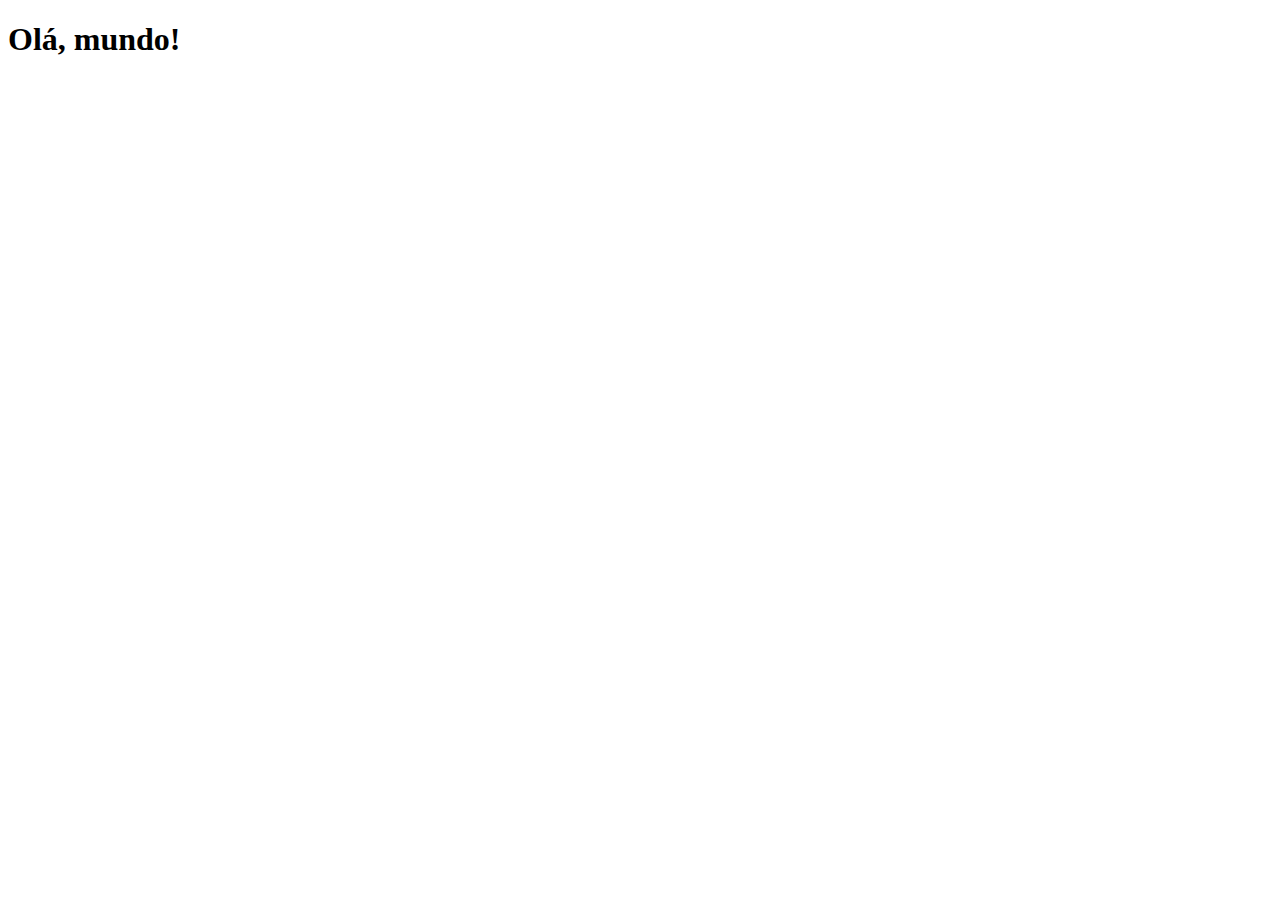
==== index.html @ b180e95a "Criei a página principal" ====
<!DOCTYPE html>
<html lang="pt-br">
<head>
    <meta charset="UTF-8">
    <meta http-equiv="X-UA-Compatible" content="IE=edge">
    <meta name="viewport" content="width=device-width, initial-scale=1.0">
    <link rel="shortcut icon" href="favicon.ico" type="image/x-icon">
    <title>Projeto Redes Sociais</title>
</head>
<body>
    <h1>Olá, mundo!</h1>
</body>
</html>
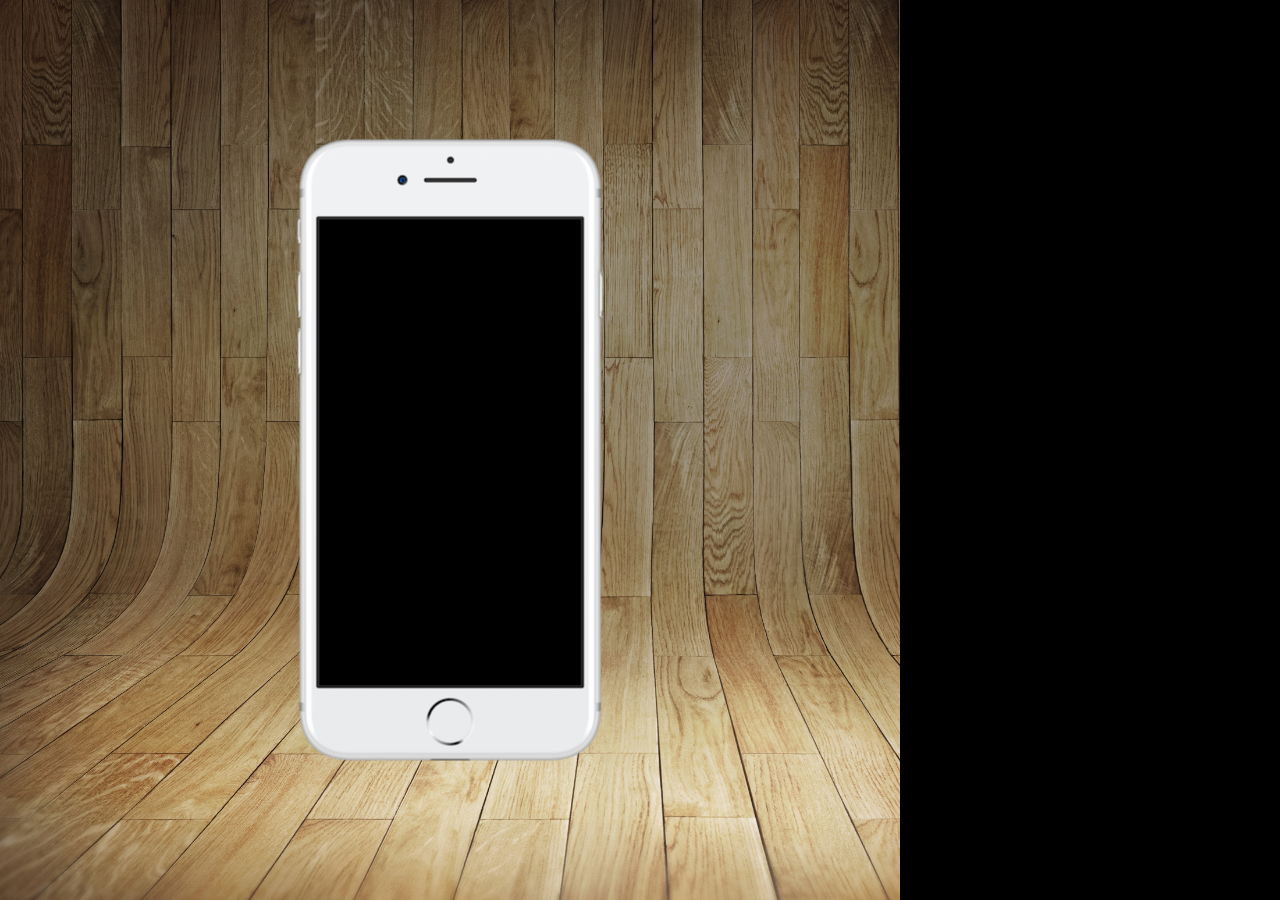
==== commit 4d380265: "Inicio projeto" ====
--- a/index.html
+++ b/index.html
@@ -5,9 +5,17 @@
     <meta http-equiv="X-UA-Compatible" content="IE=edge">
     <meta name="viewport" content="width=device-width, initial-scale=1.0">
     <link rel="shortcut icon" href="favicon.ico" type="image/x-icon">
+    <link rel="stylesheet" href="estilos/styles.css">
     <title>Projeto Redes Sociais</title>
 </head>
 <body>
-    <h1>Olá, mundo!</h1>
+    <main>
+        <section id="telefone"> 
+
+        </section>
+        <section id="redes-sociais">
+
+        </section>
+    </main>
 </body>
 </html>--- a/estilos/styles.css
+++ b/estilos/styles.css
@@ -0,0 +1,35 @@
+@charset "UTF-8";
+
+* {
+    margin: 0px;
+    padding: 0px;
+    font-family: Arial, Helvetica, sans-serif;
+}
+
+html, body {
+    height: 100vh;
+    width: 100vh;
+    background-color: black;
+}
+
+body {
+    background: url(../imagens/fundo-madeira.jpg) no-repeat top center; 
+    background-size: cover;       /* Para cobrir a tela inteira */
+    background-attachment: fixed; /* Fixar para não ter rolagem */
+}
+
+main {
+    position: relative;
+    height: 100vh;    
+}
+
+section#telefone {
+    position: absolute;
+    top: 50%;
+    left: 50%;
+    transform: translate(-50%, -50%);
+
+    height: 627px;
+    width: 311px;
+    background: url('../imagens/frame-iphone.png') no-repeat;
+}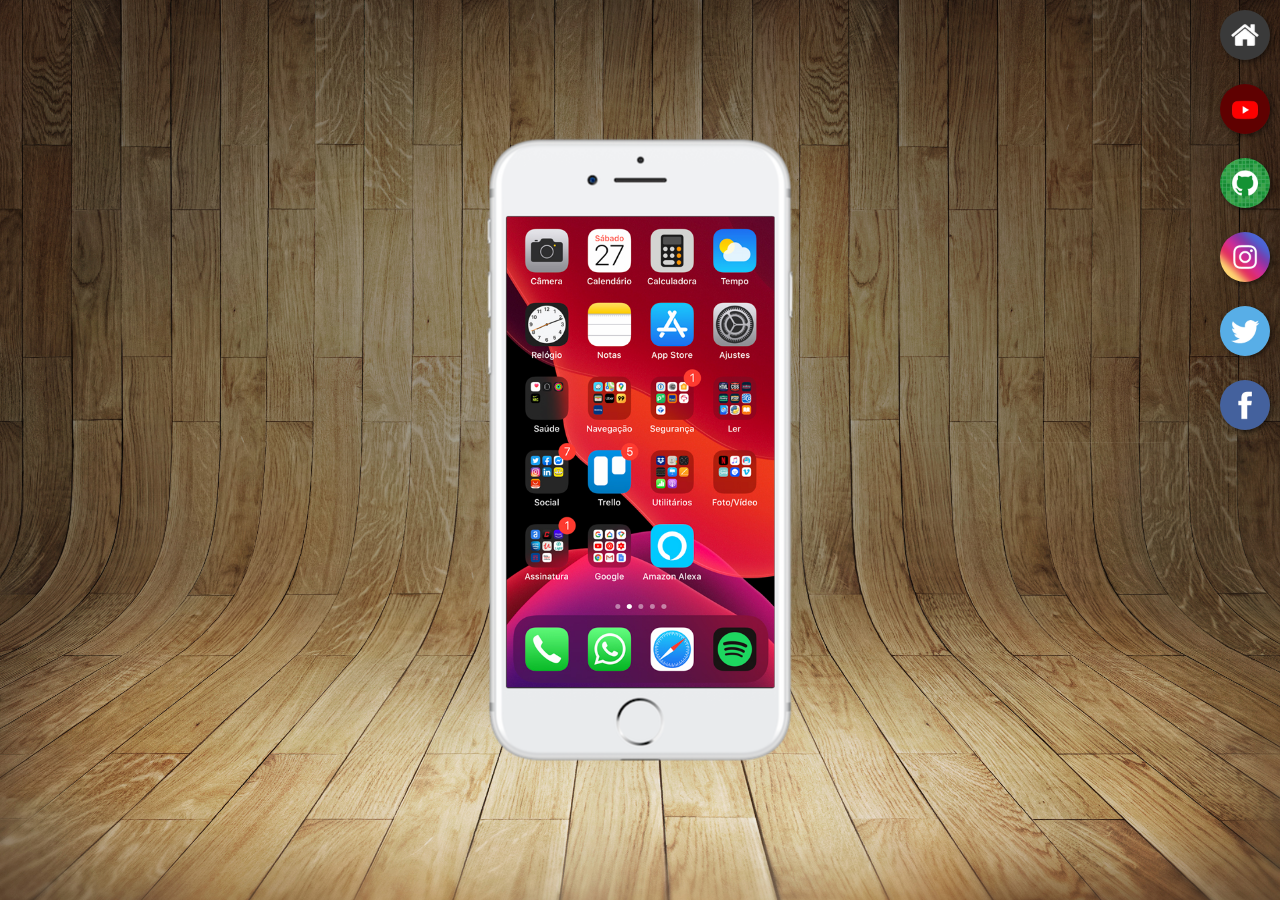
==== commit 9a42f642: "Criando botões" ====
--- a/index.html
+++ b/index.html
@@ -11,10 +11,18 @@
 <body>
     <main>
         <section id="telefone"> 
+            <iframe src="home.html" name="tela" id="tela" frameborder="0">
+                Seu navegador nãe é compatível.
+            </iframe> 
+        </section>
 
-        </section>
         <section id="redes-sociais">
-
+            <a href="#" target="tela"><img src="imagens/logo-home.jpg" alt=""></a><br>
+            <a href="#" target="tela"><img src="imagens/logo-youtube.jpg" alt=""></a><br>
+            <a href="#" target="tela"><img src="imagens/logo-github.jpg" alt=""></a><br>
+            <a href="#" target="tela"><img src="imagens/logo-instagram.jpg" alt=""></a><br>
+            <a href="#" target="tela"><img src="imagens/logo-twitter.jpg" alt=""></a><br>
+            <a href="#" target="tela"><img src="imagens/logo-facebook.jpg" alt=""></a><br>
         </section>
     </main>
 </body>
--- a/estilos/styles.css
+++ b/estilos/styles.css
@@ -8,19 +8,19 @@
 
 html, body {
     height: 100vh;
-    width: 100vh;
+    width: 100vw;
     background-color: black;
 }
 
 body {
-    background: url(../imagens/fundo-madeira.jpg) no-repeat top center; 
+    background: url('../imagens/fundo-madeira.jpg') no-repeat top center; 
     background-size: cover;       /* Para cobrir a tela inteira */
     background-attachment: fixed; /* Fixar para não ter rolagem */
 }
 
-main {
-    position: relative;
-    height: 100vh;    
+main {    
+    height: 100vh;
+    position: relative;   
 }
 
 section#telefone {
@@ -32,4 +32,35 @@
     height: 627px;
     width: 311px;
     background: url('../imagens/frame-iphone.png') no-repeat;
+}
+
+iframe#tela {
+    position: relative; 
+    top: 80px;
+    left: 22px;
+    width: 268px;
+    height: 471px;
+}
+
+section#redes-sociais {
+    text-align: right;
+}
+
+section#redes-sociais img {
+    width: 50px;
+    margin: 10px;
+    border-radius: 50%;
+    box-shadow: 2px 2px 5px rgba(0, 0, 0, 0.500);
+    /* Sombra nos botões */
+}
+
+section#redes-sociais img:hover { /* ao passar o mouse mexe os botões */
+    border: 2px solid rgba(255, 255, 255, 0.637); 
+   /* borda nos botões */
+   transform: translate(-3px, -3px);
+   /* mexe os botões para a esquerda e para cima */
+   box-shadow: 5px 5px 10px rgba(0, 0, 0, 0.795);
+   /* Aumenta a sombra nos botões */
+   transition: transform .3s, border 1s;
+   /* movimentação suave dos botões e a borda depois de 1 segundo */
 }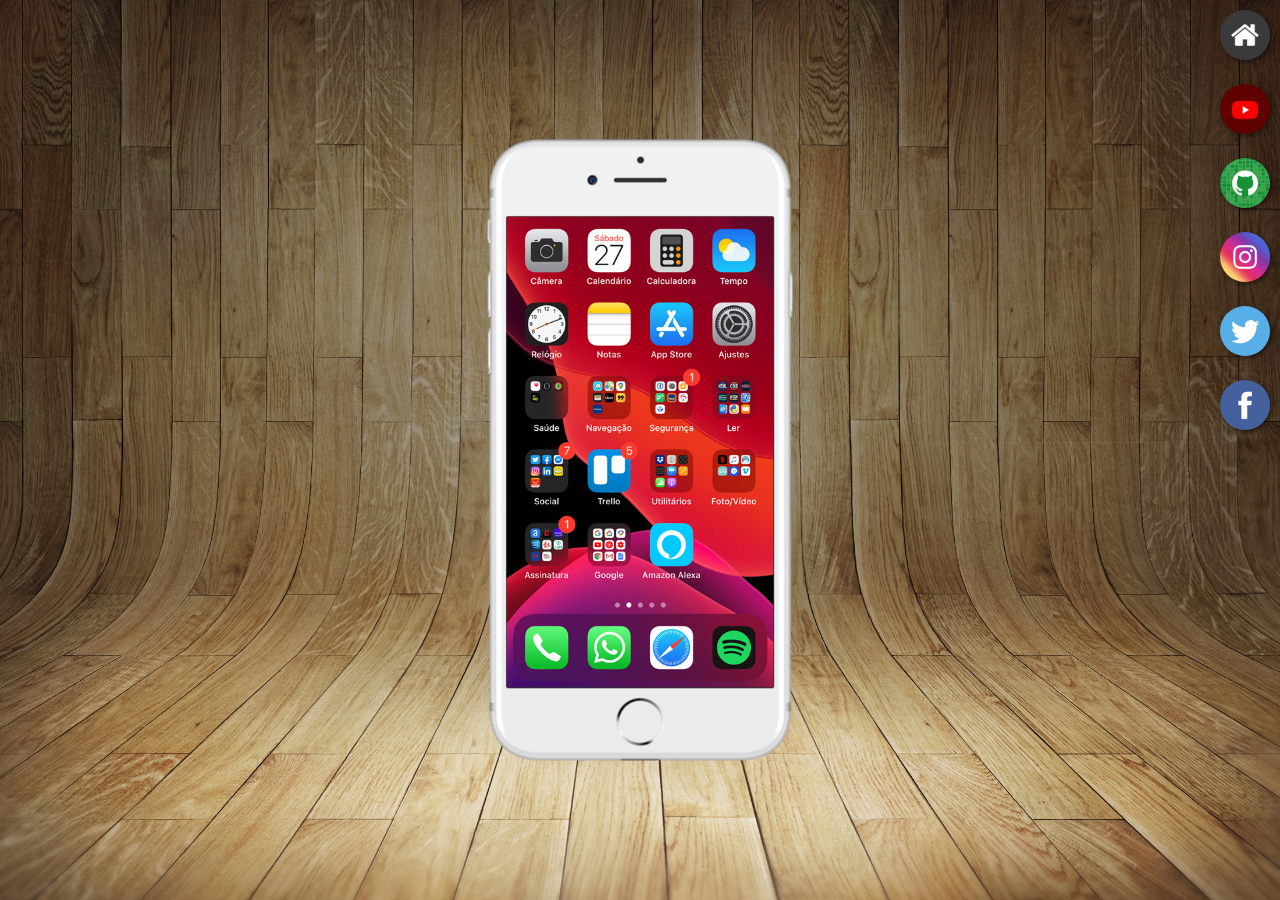
==== commit 5e283eb1: "Terminando o projeto" ====
--- a/index.html
+++ b/index.html
@@ -17,12 +17,12 @@
         </section>
 
         <section id="redes-sociais">
-            <a href="#" target="tela"><img src="imagens/logo-home.jpg" alt=""></a><br>
-            <a href="#" target="tela"><img src="imagens/logo-youtube.jpg" alt=""></a><br>
-            <a href="#" target="tela"><img src="imagens/logo-github.jpg" alt=""></a><br>
-            <a href="#" target="tela"><img src="imagens/logo-instagram.jpg" alt=""></a><br>
-            <a href="#" target="tela"><img src="imagens/logo-twitter.jpg" alt=""></a><br>
-            <a href="#" target="tela"><img src="imagens/logo-facebook.jpg" alt=""></a><br>
+            <a href="home.html" target="tela"><img src="imagens/logo-home.jpg" alt=""></a><br>
+            <a href="youtube.html" target="tela"><img src="imagens/logo-youtube.jpg" alt=""></a><br>
+            <a href="github.html" target="tela"><img src="imagens/logo-github.jpg" alt=""></a><br>
+            <a href="instagram.html" target="tela"><img src="imagens/logo-instagram.jpg" alt=""></a><br>
+            <a href="twitter.html" target="tela"><img src="imagens/logo-twitter.jpg" alt=""></a><br>
+            <a href="facebook.html" target="tela"><img src="imagens/logo-facebook.jpg" alt=""></a><br>
         </section>
     </main>
 </body>
--- a/estilos/styles.css
+++ b/estilos/styles.css
@@ -38,7 +38,7 @@
     position: relative; 
     top: 80px;
     left: 22px;
-    width: 268px;
+    width: 267px;
     height: 471px;
 }
 
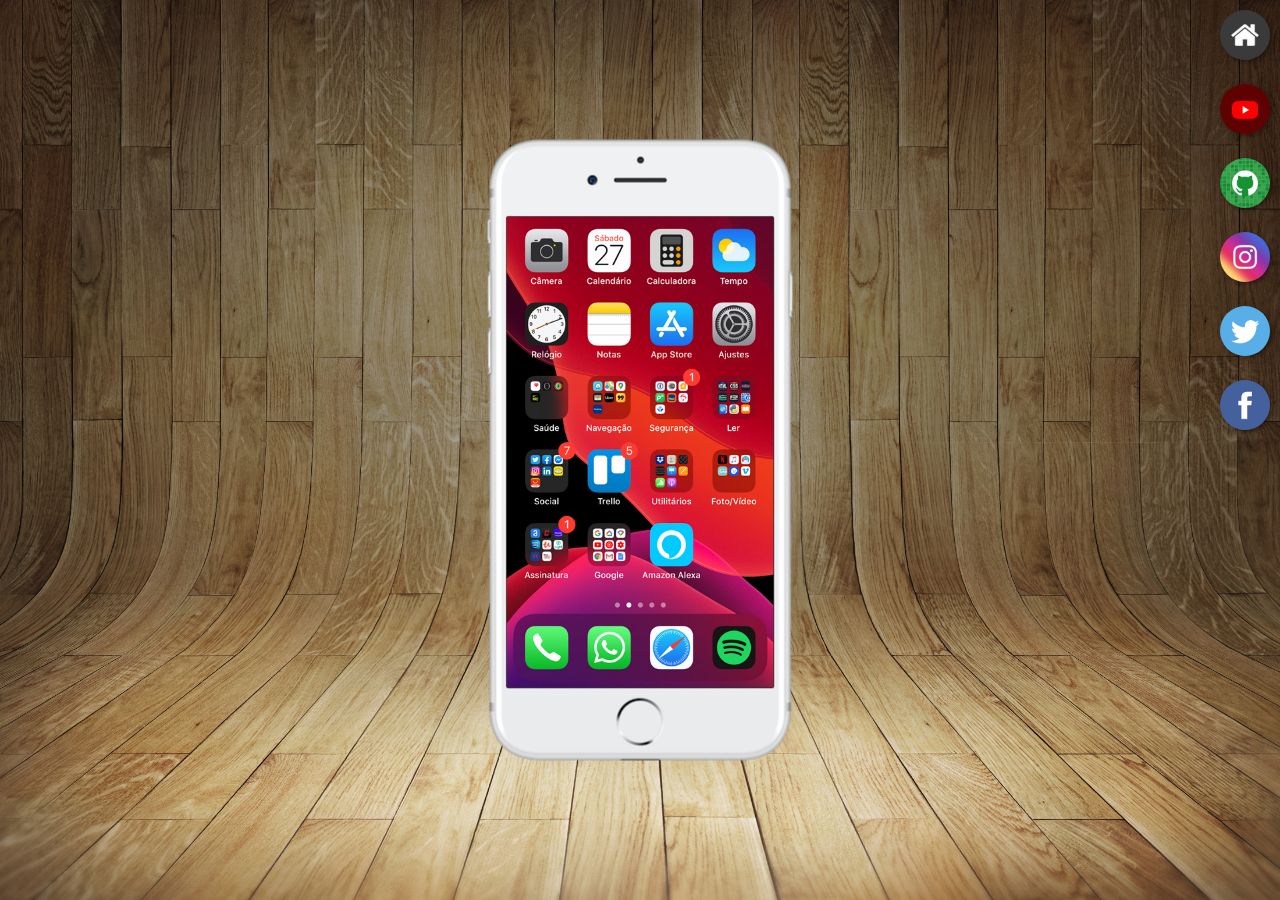
==== commit 1d8e2b6c: "Tinha perdido por causa da branch" ====
--- a/index.html
+++ b/index.html
@@ -2,27 +2,25 @@
 <html lang="pt-br">
 <head>
     <meta charset="UTF-8">
-    <meta http-equiv="X-UA-Compatible" content="IE=edge">
     <meta name="viewport" content="width=device-width, initial-scale=1.0">
     <link rel="shortcut icon" href="favicon.ico" type="image/x-icon">
-    <link rel="stylesheet" href="estilos/styles.css">
+    <link rel="stylesheet" href="estilos/style.css">
     <title>Projeto Redes Sociais</title>
 </head>
 <body>
     <main>
-        <section id="telefone"> 
+        <section id="telefone">
             <iframe src="home.html" name="tela" id="tela" frameborder="0">
-                Seu navegador nãe é compatível.
-            </iframe> 
+                Seu navegador não é compatível com isso.
+            </iframe>
         </section>
-
         <section id="redes-sociais">
-            <a href="home.html" target="tela"><img src="imagens/logo-home.jpg" alt=""></a><br>
-            <a href="youtube.html" target="tela"><img src="imagens/logo-youtube.jpg" alt=""></a><br>
-            <a href="github.html" target="tela"><img src="imagens/logo-github.jpg" alt=""></a><br>
-            <a href="instagram.html" target="tela"><img src="imagens/logo-instagram.jpg" alt=""></a><br>
-            <a href="twitter.html" target="tela"><img src="imagens/logo-twitter.jpg" alt=""></a><br>
-            <a href="facebook.html" target="tela"><img src="imagens/logo-facebook.jpg" alt=""></a><br>
+            <a href="home.html" target="tela"><img src="imagens/logo-home.jpg" alt="Home"></a><br>
+            <a href="youtube.html" target="tela"><img src="imagens/logo-youtube.jpg" alt="YouTube"></a><br>
+            <a href="github.html" target="tela"><img src="imagens/logo-github.jpg" alt="GitHub"></a><br>
+            <a href="instagram.html" target="tela"><img src="imagens/logo-instagram.jpg" alt="Instagram"></a><br>
+            <a href="twitter.html" target="tela"><img src="imagens/logo-twitter.jpg" alt="Twitter"></a><br>
+            <a href="facebook.html" target="tela"><img src="imagens/logo-facebook.jpg" alt="Facebook"></a>
         </section>
     </main>
 </body>
--- a/estilos/style.css
+++ b/estilos/style.css
@@ -0,0 +1,62 @@
+@charset "UTF-8";
+
+* {
+    margin: 0px;
+    padding: 0px;
+    font-family: Arial, Helvetica, sans-serif;
+}
+
+html, body {
+    height: 100vh;
+    width: 100vw;
+    background-color: black;
+}
+
+body {
+    background: url('../imagens/fundo-madeira.jpg') no-repeat top center;
+    background-size: cover;
+    background-attachment: fixed;
+}
+
+main {
+    position: relative;
+    height: 100vh;
+}
+
+section#telefone {
+    position: absolute;
+    top: 50%;
+    left: 50%;
+    transform: translate(-50%, -50%);
+
+    height: 627px;
+    width: 311px;
+    background: url('../imagens/frame-iphone.png') no-repeat;
+}
+
+iframe#tela {
+    position: relative;
+    top: 80px;
+    left: 22px;
+    width: 267px;
+    height: 471px;
+}
+
+section#redes-sociais {
+    text-align: right;
+}
+
+section#redes-sociais img {
+    width: 50px;
+    margin: 10px;
+    border-radius: 50%;
+    box-shadow: 2px 2px 5px rgba(0, 0, 0, 0.400);
+    box-sizing: border-box;
+}
+
+section#redes-sociais img:hover {
+    border: 2px solid rgba(255, 255, 255, 0.637);
+    transform: translate(-3px, -3px);
+    box-shadow: 5px 5px 10px rgba(0, 0, 0, 0.623);
+    transition: transform .3s, border 1s;
+}